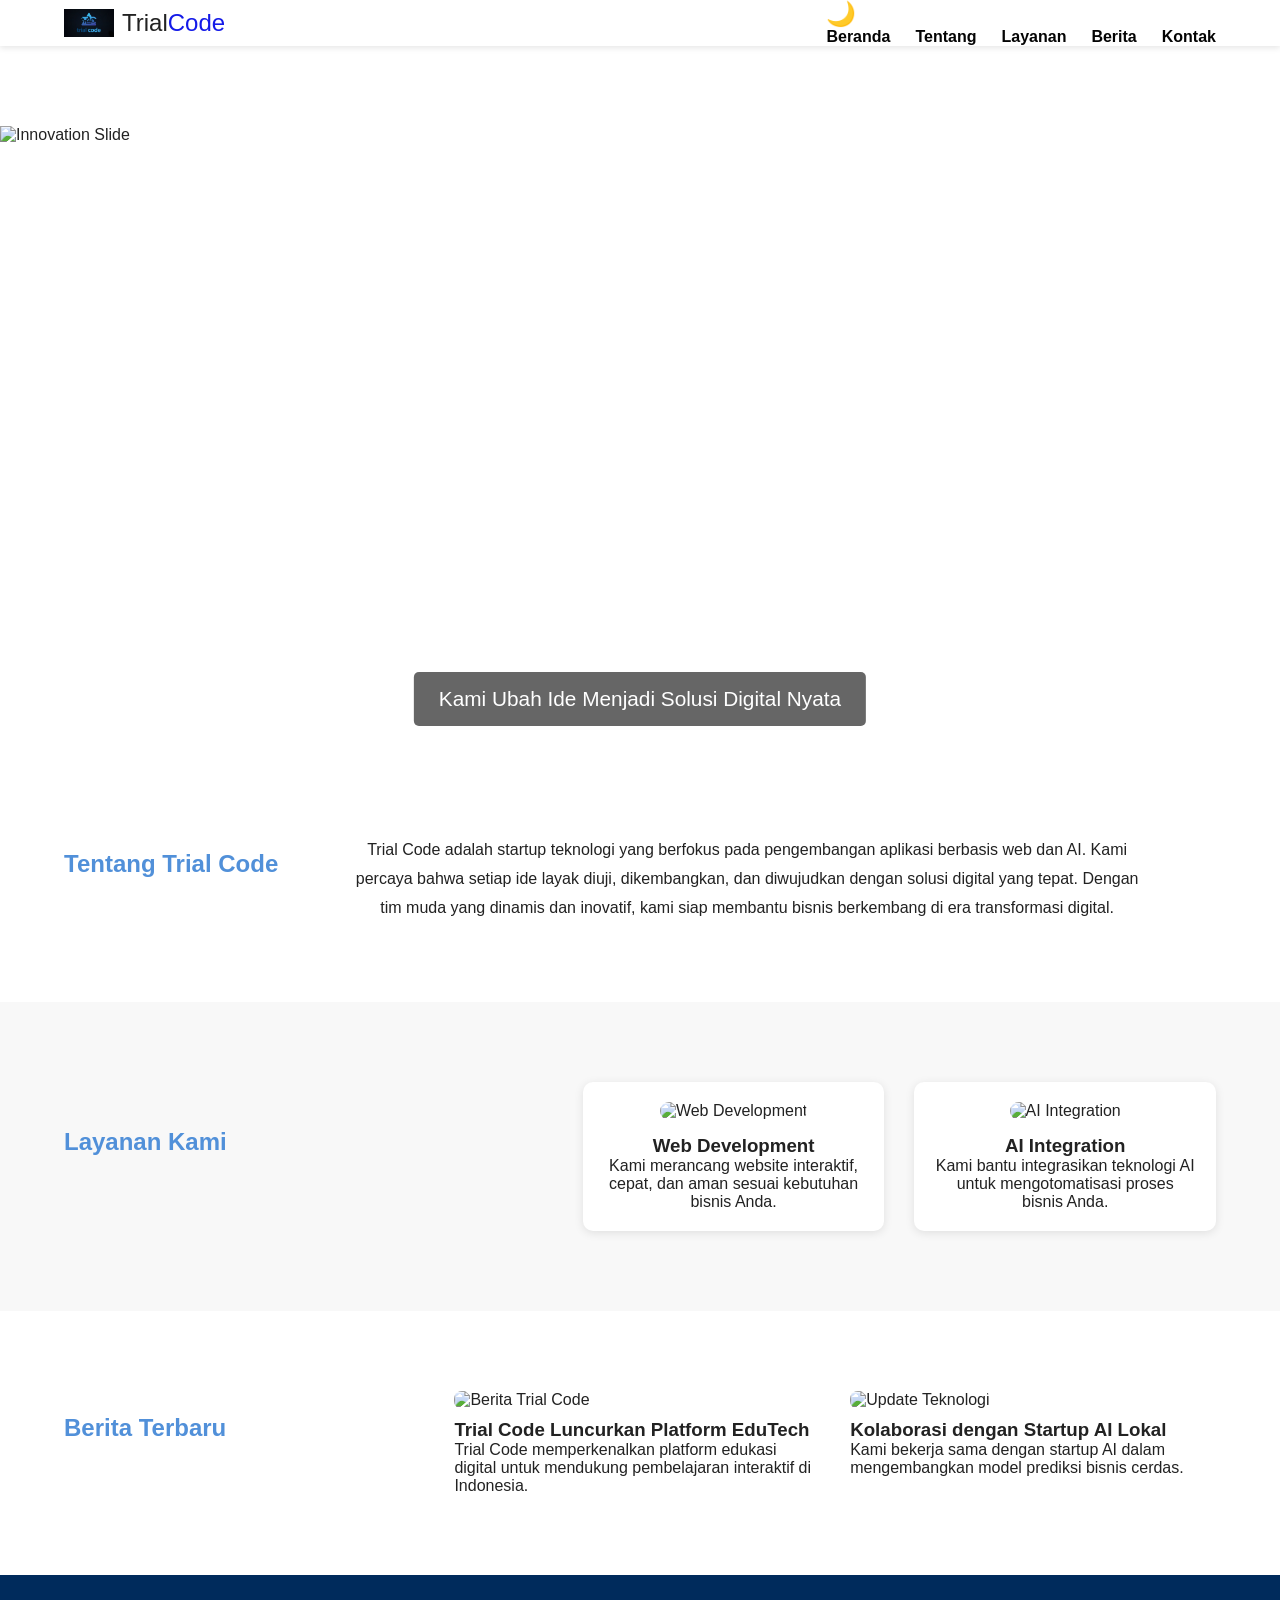
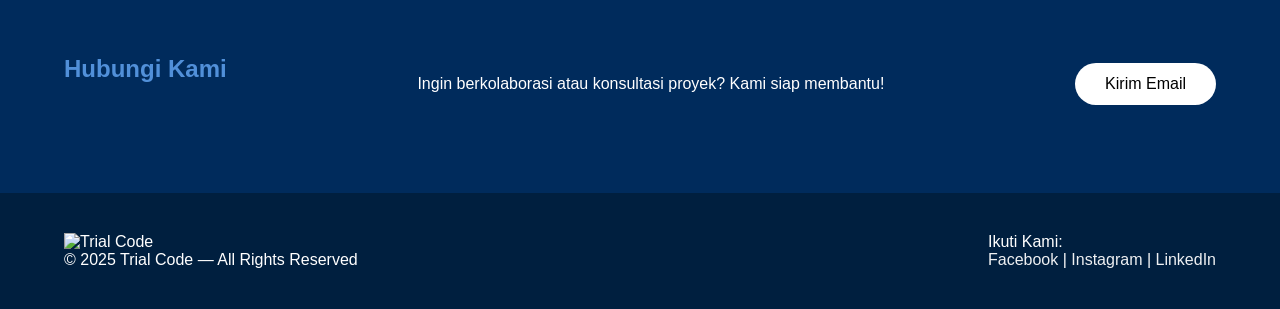
==== index.html @ 8fe4c937 "evaluasi" ====
<!DOCTYPE html>
<html lang="id">
<head>
  <meta charset="UTF-8" />
  <meta name="viewport" content="width=device-width, initial-scale=1.0" />
  <title>Trial Code — Transforming Ideas Into Digital Reality</title>
  <link rel="stylesheet" href="css/style.css" />
</head>
<body>
  <!-- NAVBAR -->
  <header>
    <div class="navbar container">
      <div class="logo">
        <img src="assets/Gambar111.jpg" alt="Trial Code Logo" />
        <span>Trial<span class="accent">Code</span></span>
      </div>
      <nav>
        <button id="theme-toggle" class="theme-btn">🌙</button>
        <ul>
          <li><a href="#home">Beranda</a></li>
          <li><a href="#about">Tentang</a></li>
          <li><a href="#services">Layanan</a></li>
          <li><a href="#news">Berita</a></li>
          <li><a href="#contact">Kontak</a></li>
        </ul>
      </nav>
    </div>
  </header>

  <!-- HERO SLIDER -->
  <section id="home" class="slider">
    <div class="slides fade">
      <img src="images/hero1.jpg" alt="Innovation Slide" />
      <div class="caption">Kami Ubah Ide Menjadi Solusi Digital Nyata</div>
    </div>
    <div class="slides fade">
      <img src="images/hero2.jpg" alt="Tech Slide" />
      <div class="caption">Membangun Masa Depan Teknologi Bersama</div>
    </div>

    <a class="prev" onclick="plusSlides(-1)">❮</a>
    <a class="next" onclick="plusSlides(1)">❯</a>
  </section>

  <!-- ABOUT -->
  <section id="about" class="about container">
    <h2>Tentang Trial Code</h2>
    <p>
      Trial Code adalah startup teknologi yang berfokus pada pengembangan aplikasi berbasis web dan AI.
      Kami percaya bahwa setiap ide layak diuji, dikembangkan, dan diwujudkan dengan solusi digital yang tepat.
      Dengan tim muda yang dinamis dan inovatif, kami siap membantu bisnis berkembang di era transformasi digital.
    </p>
  </section>

  <!-- SERVICES -->
  <section id="services" class="services">
    <div class="container">
      <h2>Layanan Kami</h2>
      <div class="service-grid">
        <div class="card">
          <img src="images/service1.jpg" alt="Web Development" />
          <h3>Web Development</h3>
          <p>Kami merancang website interaktif, cepat, dan aman sesuai kebutuhan bisnis Anda.</p>
        </div>
        <div class="card">
          <img src="images/service2.jpg" alt="AI Integration" />
          <h3>AI Integration</h3>
          <p>Kami bantu integrasikan teknologi AI untuk mengotomatisasi proses bisnis Anda.</p>
        </div>
      </div>
    </div>
  </section>

  <!-- NEWS -->
  <section id="news" class="news container">
    <h2>Berita Terbaru</h2>
    <div class="news-grid">
      <article>
        <img src="images/news1.jpg" alt="Berita Trial Code" />
        <h3>Trial Code Luncurkan Platform EduTech</h3>
        <p>Trial Code memperkenalkan platform edukasi digital untuk mendukung pembelajaran interaktif di Indonesia.</p>
      </article>
      <article>
        <img src="images/service1.jpg" alt="Update Teknologi" />
        <h3>Kolaborasi dengan Startup AI Lokal</h3>
        <p>Kami bekerja sama dengan startup AI dalam mengembangkan model prediksi bisnis cerdas.</p>
      </article>
    </div>
  </section>

  <!-- CONTACT -->
  <section id="contact" class="contact">
    <div class="container">
      <h2>Hubungi Kami</h2>
      <p>Ingin berkolaborasi atau konsultasi proyek? Kami siap membantu!</p>
      <a href="mailto:contact@trialcode.com" class="btn">Kirim Email</a>
    </div>
  </section>

  <!-- FOOTER -->
  <footer>
    <div class="container footer-content">
      <div>
        <img src="images/logo.png" alt="Trial Code" class="footer-logo" />
        <p>© 2025 Trial Code — All Rights Reserved</p>
      </div>
      <div class="footer-social">
        <p>Ikuti Kami:</p>
        <a href="#">Facebook</a> | <a href="#">Instagram</a> | <a href="#">LinkedIn</a>
      </div>
    </div>
  </footer>

  <script src="js/script.js"></script>
</body>
</html>
---- css/style.css ----
* { margin: 0; padding: 0; box-sizing: border-box; }
body { font-family: 'Poppins', sans-serif; color: #222; }

/* Navbar */
header {
  background: white;
  box-shadow: 0 2px 6px rgba(0,0,0,0.1);
  position: sticky;
  top: 0;
  z-index: 1000;
}

.container {
  width: 90%;
  max-width: 1200px;
  margin: auto;
  display: flex;
  justify-content: space-between;
  align-items: center;
}

.logo img {
  width: 50px;
  height: auto;
  margin-right: 8px;
}
.logo {
  display: flex;
  align-items: center;
  font-size: 1.5rem;
  font-weight: auto;
}
.accent { color: #030ae6ee; }

nav ul {
  list-style: none;
  display: flex;
  gap: 25px;
}
nav a {
  text-decoration: none;
  color: #040404;
  font-weight: 600;
}
nav a:hover { color: #030ae6ee; }

/* Slider */
.slider { position: relative; overflow: hidden; }
.slides img { width: 100%; height: 550px; object-fit: cover; display: block; }
.caption {
  position: absolute;
  bottom: 30px;
  left: 50%;
  transform: translateX(-50%);
  color: #fff;
  background: rgba(0,0,0,0.6);
  padding: 15px 25px;
  border-radius: 5px;
  font-size: 1.3rem;
}
.prev, .next {
  position: absolute;
  top: 50%;
  transform: translateY(-50%);
  font-size: 2rem;
  color: white;
  padding: 8px;
  cursor: pointer;
}
.prev { left: 15px; }
.next { right: 15px; }

/* Sections */
section { padding: 80px 0; }
h2 { text-align: center; margin-bottom: 30px; color: #5190d9; }

.about p {
  max-width: 800px;
  margin: auto;
  text-align: center;
  line-height: 1.8;
}

/* Services */
.services { background: #f8f8f8; }
.service-grid {
  display: grid;
  grid-template-columns: repeat(auto-fit, minmax(300px, 1fr));
  gap: 30px;
}
.card {
  background: white;
  border-radius: 10px;
  box-shadow: 0 2px 10px rgba(0,0,0,0.1);
  padding: 20px;
  text-align: center;
}
.card img { width: 100%; border-radius: 10px; margin-bottom: 15px; }

/* News */
.news-grid {
  display: grid;
  grid-template-columns: repeat(auto-fit, minmax(300px, 1fr));
  gap: 30px;
}
.news img {
  width: 100%;
  border-radius: 8px;
  margin-bottom: 10px;
}

/* Contact */
.contact {
  background: #002b5c;
  color: white;
  text-align: center;
}
.btn {
  background: #ffffff;
  color: rgb(0, 0, 0);
  padding: 12px 30px;
  border-radius: 25px;
  text-decoration: none;
}
.btn:hover { background: #f1771a; }

/* Footer */
footer {
  background: #001f3f;
  color: white;
  padding: 40px 0;
}
.footer-content {
  display: flex;
  justify-content: space-between;
  flex-wrap: wrap;
  align-items: center;
}
.footer-logo { width: 60px; }
.footer-social a {
  color: #ffffffee;
  text-decoration: none;
}
.footer-social a:hover { text-decoration: underline; }

/* =======================
   🌙 DARK MODE STYLES
======================= */
body.dark-mode {
  background: #111;
  color: #eee;
}

body.dark-mode header {
  background: #1a1a1a;
}

body.dark-mode nav a {
  color: #eee;
}

body.dark-mode nav a:hover {
  color: #f15a29;
}

body.dark-mode .card,
body.dark-mode .news img,
body.dark-mode footer {
  background: #1e1e1e;
  color: #ddd;
}

body.dark-mode .contact {
  background: #0d1a33;
}

body.dark-mode .btn {
  background: #f15a29;
  color: #fff;
}

/* Tombol Mode */
.theme-btn {
  background: transparent;
  border: none;
  font-size: 1.5rem;
  cursor: pointer;
  transition: transform 0.3s ease;
}

.theme-btn:hover {
  transform: rotate(20deg);
}

/* =======================
   ⚡ SCROLL ANIMATION
======================= */
.fade-in {
  opacity: 0;
  transform: translateY(30px);
  transition: opacity 0.8s ease, transform 0.8s ease;
}

.fade-in.show {
  opacity: 1;
  transform: translateY(0);
}
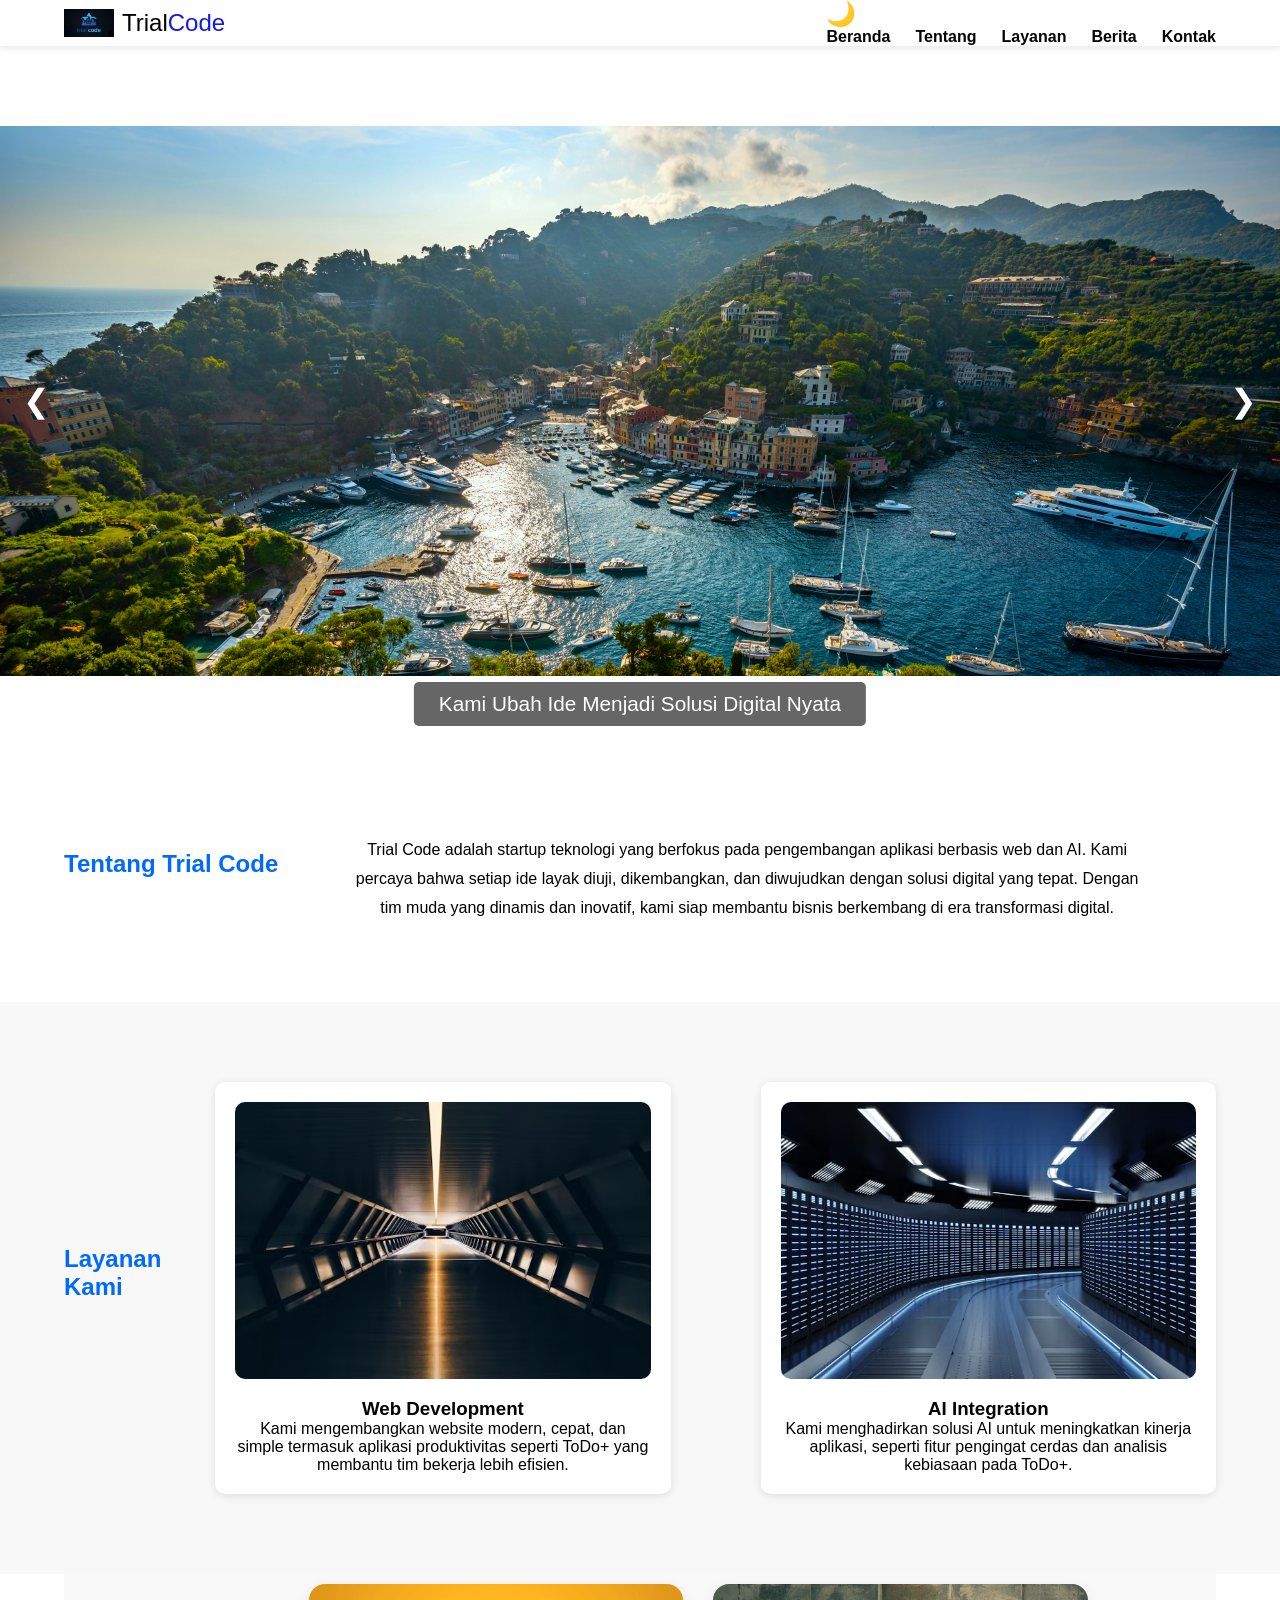
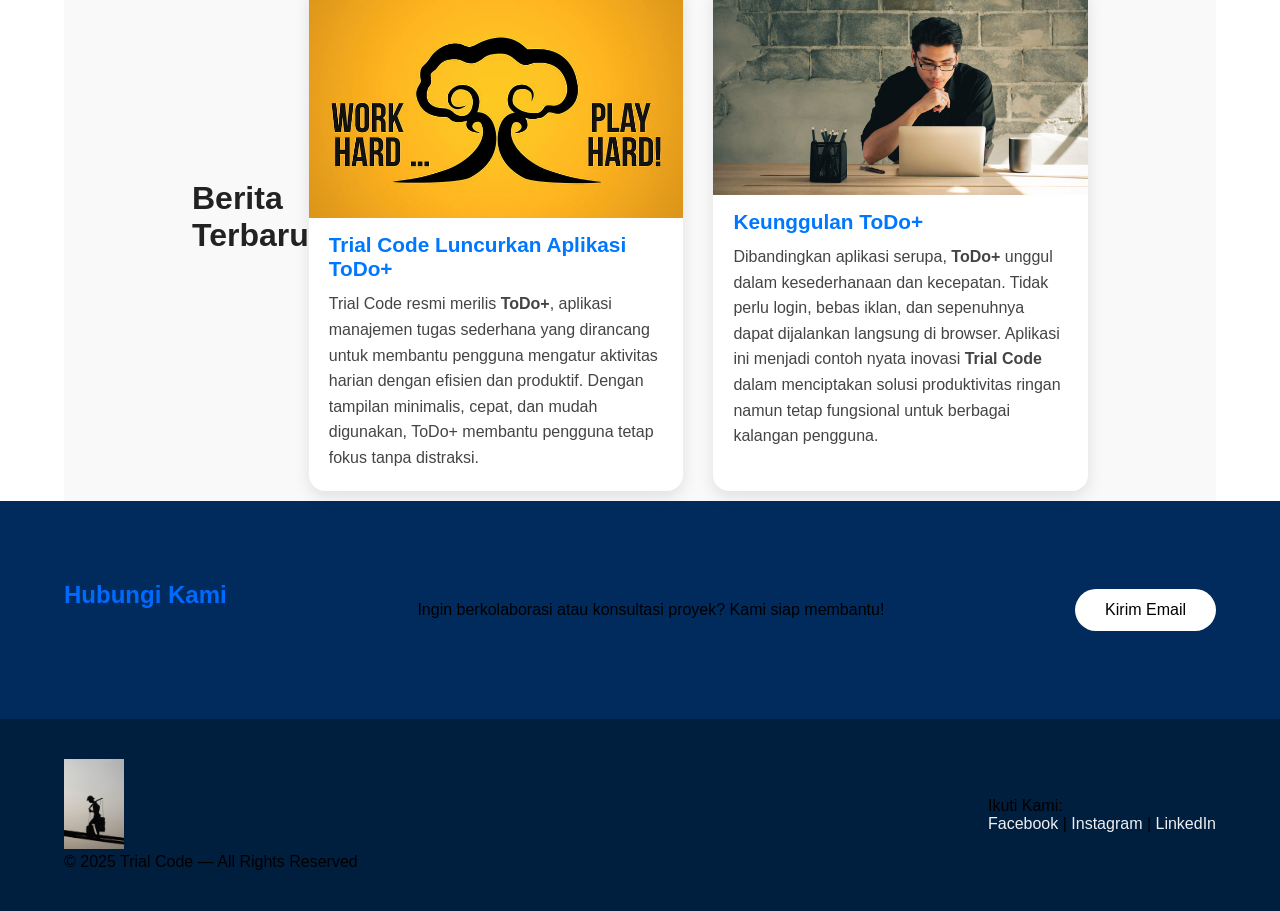
==== commit a883ca6b: "evaluasi2" ====
--- a/index.html
+++ b/index.html
@@ -30,11 +30,11 @@
   <!-- HERO SLIDER -->
   <section id="home" class="slider">
     <div class="slides fade">
-      <img src="images/hero1.jpg" alt="Innovation Slide" />
+      <img src="assets/hero1.jpg" alt="Innovation Slide" />
       <div class="caption">Kami Ubah Ide Menjadi Solusi Digital Nyata</div>
     </div>
     <div class="slides fade">
-      <img src="images/hero2.jpg" alt="Tech Slide" />
+      <img src="assets/hero2.jpg" alt="Tech Slide" />
       <div class="caption">Membangun Masa Depan Teknologi Bersama</div>
     </div>
 
@@ -58,35 +58,47 @@
       <h2>Layanan Kami</h2>
       <div class="service-grid">
         <div class="card">
-          <img src="images/service1.jpg" alt="Web Development" />
+          <img src="assets/service1.jpg" alt="Web Development" />
           <h3>Web Development</h3>
-          <p>Kami merancang website interaktif, cepat, dan aman sesuai kebutuhan bisnis Anda.</p>
+          <p>Kami mengembangkan website modern, cepat, dan simple termasuk aplikasi produktivitas seperti ToDo+ yang membantu tim bekerja lebih efisien.</p>
         </div>
         <div class="card">
-          <img src="images/service2.jpg" alt="AI Integration" />
+          <img src="assets/service2.jpg" alt="AI Integration" />
           <h3>AI Integration</h3>
-          <p>Kami bantu integrasikan teknologi AI untuk mengotomatisasi proses bisnis Anda.</p>
+          <p>Kami menghadirkan solusi AI untuk meningkatkan kinerja aplikasi, seperti fitur pengingat cerdas dan analisis kebiasaan pada ToDo+.</p>
         </div>
       </div>
     </div>
   </section>
 
-  <!-- NEWS -->
-  <section id="news" class="news container">
-    <h2>Berita Terbaru</h2>
-    <div class="news-grid">
-      <article>
-        <img src="images/news1.jpg" alt="Berita Trial Code" />
-        <h3>Trial Code Luncurkan Platform EduTech</h3>
-        <p>Trial Code memperkenalkan platform edukasi digital untuk mendukung pembelajaran interaktif di Indonesia.</p>
-      </article>
-      <article>
-        <img src="images/service1.jpg" alt="Update Teknologi" />
-        <h3>Kolaborasi dengan Startup AI Lokal</h3>
-        <p>Kami bekerja sama dengan startup AI dalam mengembangkan model prediksi bisnis cerdas.</p>
-      </article>
-    </div>
-  </section>
+ <!-- ====== HOT NEWS ====== -->
+<section id="news" class="news container">
+  <h2>Berita Terbaru</h2>
+  <div class="news-grid">
+
+    <article class="fade-in">
+      <img src="assets/todolist-news.jpg" alt="ToDo+ Launch by Trial Code" />
+      <h3>Trial Code Luncurkan Aplikasi ToDo+</h3>
+      <p>
+        Trial Code resmi merilis <strong>ToDo+</strong>, aplikasi manajemen tugas sederhana 
+        yang dirancang untuk membantu pengguna mengatur aktivitas harian dengan efisien dan produktif.
+        Dengan tampilan minimalis, cepat, dan mudah digunakan, ToDo+ membantu pengguna tetap fokus tanpa distraksi.
+      </p>
+    </article>
+
+    <article class="fade-in">
+      <img src="assets/todolist-feature.jpg" alt="Keunggulan ToDo+" />
+      <h3>Keunggulan ToDo+</h3>
+      <p>
+        Dibandingkan aplikasi serupa, <strong>ToDo+</strong> unggul dalam kesederhanaan dan kecepatan.
+        Tidak perlu login, bebas iklan, dan sepenuhnya dapat dijalankan langsung di browser.
+        Aplikasi ini menjadi contoh nyata inovasi <strong>Trial Code</strong> dalam menciptakan solusi produktivitas ringan 
+        namun tetap fungsional untuk berbagai kalangan pengguna.
+      </p>
+    </article>
+
+  </div>
+</section>
 
   <!-- CONTACT -->
   <section id="contact" class="contact">
@@ -101,7 +113,7 @@
   <footer>
     <div class="container footer-content">
       <div>
-        <img src="images/logo.png" alt="Trial Code" class="footer-logo" />
+        <img src="assets/logo.png" alt="Trial Code" class="footer-logo" />
         <p>© 2025 Trial Code — All Rights Reserved</p>
       </div>
       <div class="footer-social">
--- a/css/style.css
+++ b/css/style.css
@@ -17,6 +17,7 @@
   display: flex;
   justify-content: space-between;
   align-items: center;
+  color: #000000;
 }
 
 .logo img {
@@ -54,7 +55,7 @@
   transform: translateX(-50%);
   color: #fff;
   background: rgba(0,0,0,0.6);
-  padding: 15px 25px;
+  padding: 10px 25px;
   border-radius: 5px;
   font-size: 1.3rem;
 }
@@ -72,7 +73,7 @@
 
 /* Sections */
 section { padding: 80px 0; }
-h2 { text-align: center; margin-bottom: 30px; color: #5190d9; }
+h2 { text-align: left; margin-bottom: 30px; color: #006aff; }
 
 .about p {
   max-width: 800px;
@@ -86,7 +87,7 @@
 .service-grid {
   display: grid;
   grid-template-columns: repeat(auto-fit, minmax(300px, 1fr));
-  gap: 30px;
+  gap: 90px;
 }
 .card {
   background: white;
@@ -97,18 +98,76 @@
 }
 .card img { width: 100%; border-radius: 10px; margin-bottom: 15px; }
 
-/* News */
+/* ==== News Section ==== */
+.news {
+  padding: 10px 10%;
+  background: #f9f9f9;
+  text-align: center;
+}
+
+.news h2 {
+  font-size: 2rem;
+  margin-bottom: 40px;
+  color: #222;
+  text-align: left;
+}
+
 .news-grid {
   display: grid;
-  grid-template-columns: repeat(auto-fit, minmax(300px, 1fr));
+  grid-template-columns: repeat(auto-fit, minmax(350px, 1fr));
   gap: 30px;
-}
-.news img {
+  justify-content: center;
+  text-align: left;
+}
+
+.news article {
+  background: white;
+  border-radius: 16px;
+  box-shadow: 0 6px 16px rgba(0, 0, 0, 0.1);
+  overflow: hidden;
+  opacity: 0;
+  transform: translateY(40px);
+  transition: opacity 0.8s ease, transform 0.8s ease;
+}
+
+.news article img {
   width: 100%;
-  border-radius: 8px;
+  height: auto;
+  border-radius: 0;
+  display: block;
+}
+
+.news article h3,
+.news article p {
+  text-align: left;
+  padding: 0 20px; /* memberi ruang kiri dan kanan */
+}
+
+.news article h3 {
+  font-size: 1.3rem;
+  color: #0077ff;
+  margin-top: 15px;
   margin-bottom: 10px;
 }
 
+.news article p {
+  color: #444;
+  line-height: 1.6;
+  margin-bottom: 20px;
+}
+
+/* ==== Fade-In Animation ==== */
+.fade-in.show {
+  opacity: 1;
+  transform: translateY(0);
+}
+
+
+/* ==== Fade-In Animation ==== */
+.fade-in.show {
+  opacity: 1;
+  transform: translateY(0);
+}
 /* Contact */
 .contact {
   background: #002b5c;
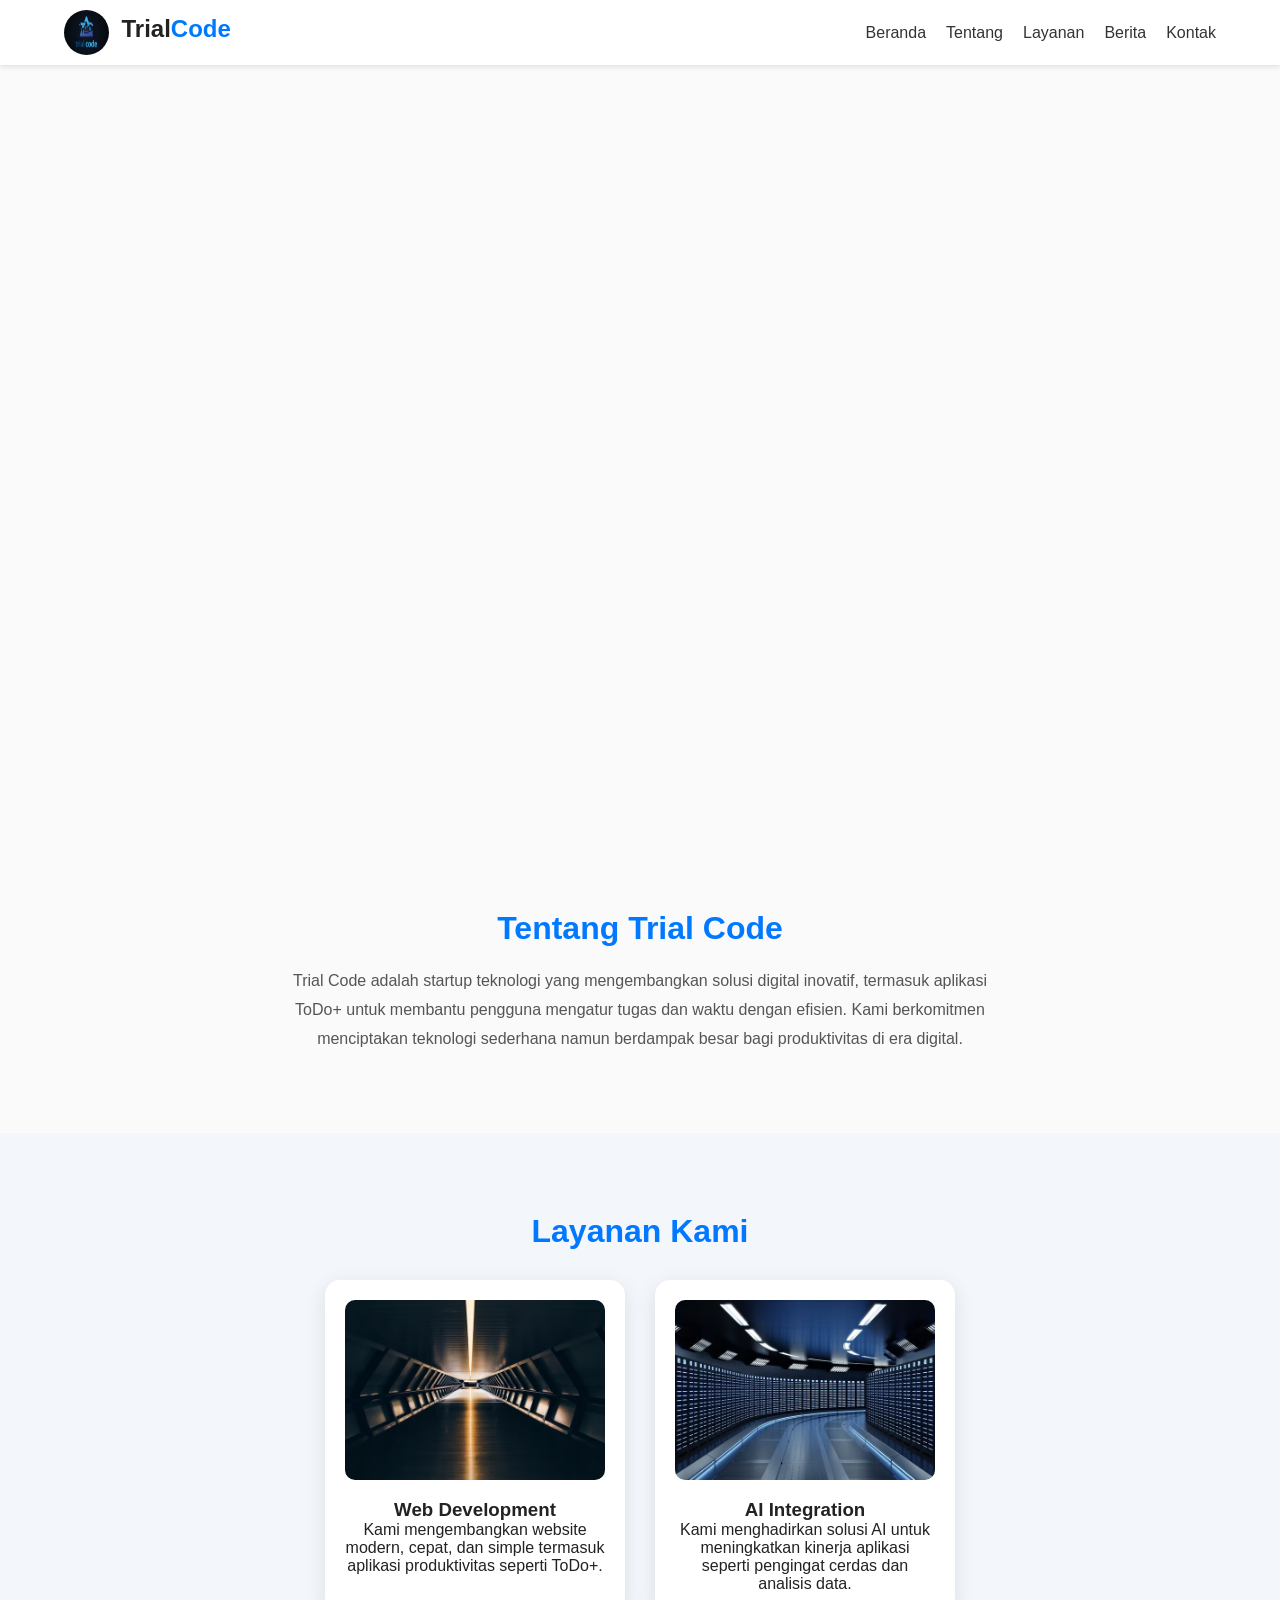
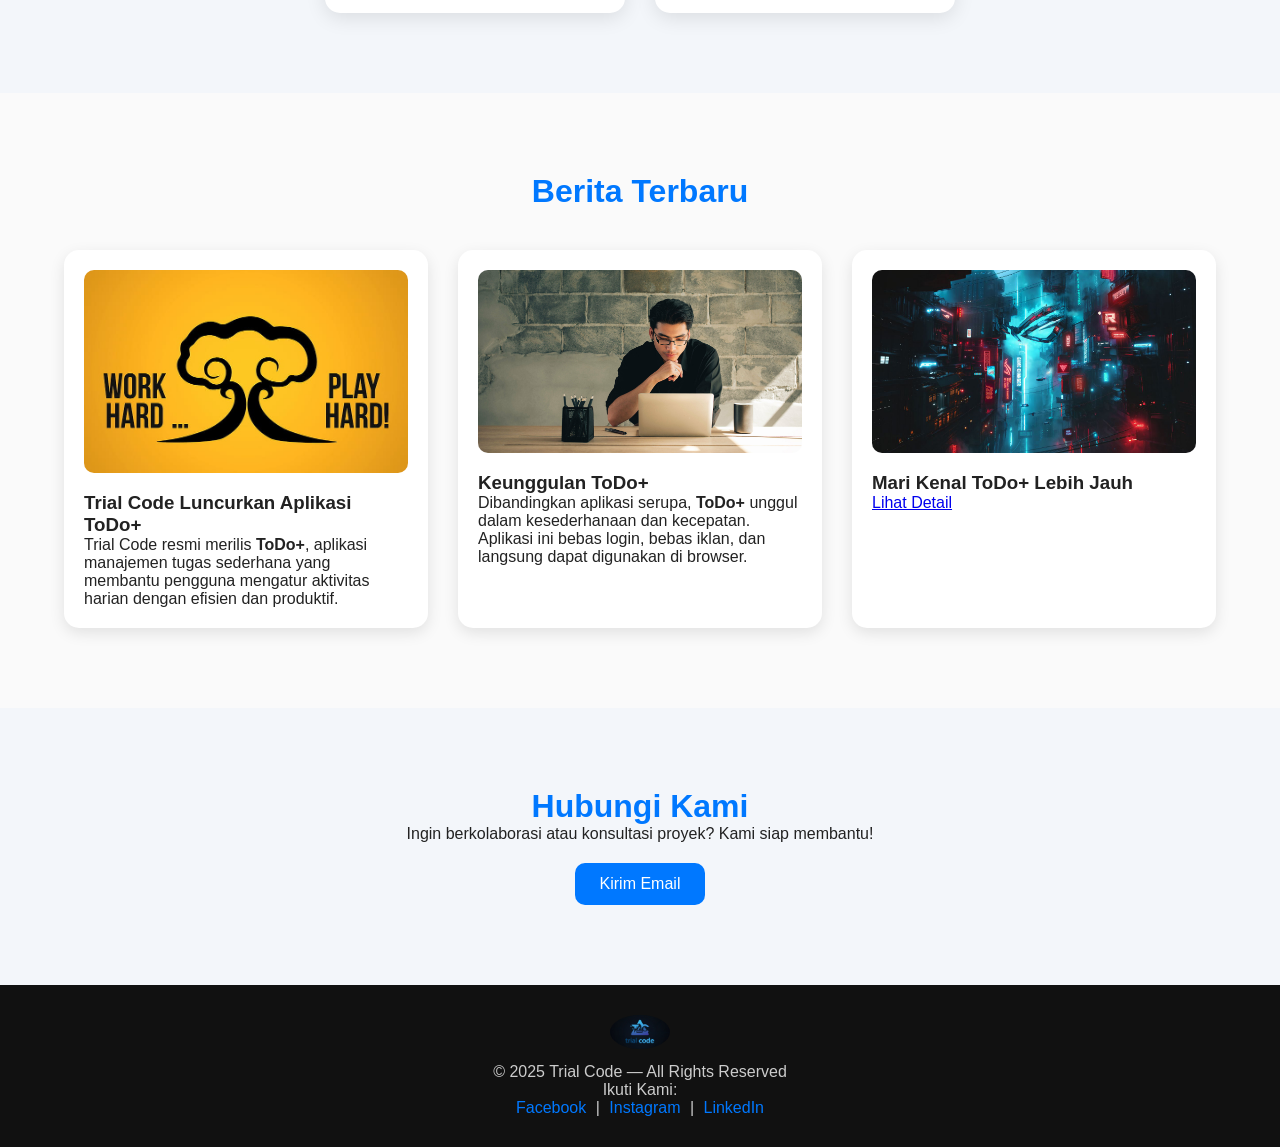
==== commit 808a2ea9: "project2" ====
--- a/index.html
+++ b/index.html
@@ -4,7 +4,7 @@
   <meta charset="UTF-8" />
   <meta name="viewport" content="width=device-width, initial-scale=1.0" />
   <title>Trial Code — Transforming Ideas Into Digital Reality</title>
-  <link rel="stylesheet" href="css/style.css" />
+  <link rel="stylesheet" href="style.css" />
 </head>
 <body>
   <!-- NAVBAR -->
@@ -15,7 +15,6 @@
         <span>Trial<span class="accent">Code</span></span>
       </div>
       <nav>
-        <button id="theme-toggle" class="theme-btn">🌙</button>
         <ul>
           <li><a href="#home">Beranda</a></li>
           <li><a href="#about">Tentang</a></li>
@@ -29,26 +28,29 @@
 
   <!-- HERO SLIDER -->
   <section id="home" class="slider">
-    <div class="slides fade">
+    <div class="slide fade">
       <img src="assets/hero1.jpg" alt="Innovation Slide" />
       <div class="caption">Kami Ubah Ide Menjadi Solusi Digital Nyata</div>
     </div>
-    <div class="slides fade">
+
+    <div class="slide fade">
       <img src="assets/hero2.jpg" alt="Tech Slide" />
       <div class="caption">Membangun Masa Depan Teknologi Bersama</div>
     </div>
 
-    <a class="prev" onclick="plusSlides(-1)">❮</a>
-    <a class="next" onclick="plusSlides(1)">❯</a>
+    <div class="slide fade">
+      <img src="assets/hero3.jpg" alt="Productivity Slide" />
+      <div class="caption">Mewujudkan Efisiensi dan Produktivitas Digital</div>
+    </div>
   </section>
 
   <!-- ABOUT -->
   <section id="about" class="about container">
     <h2>Tentang Trial Code</h2>
     <p>
-      Trial Code adalah startup teknologi yang berfokus pada pengembangan aplikasi berbasis web dan AI.
-      Kami percaya bahwa setiap ide layak diuji, dikembangkan, dan diwujudkan dengan solusi digital yang tepat.
-      Dengan tim muda yang dinamis dan inovatif, kami siap membantu bisnis berkembang di era transformasi digital.
+      Trial Code adalah startup teknologi yang mengembangkan solusi digital inovatif, termasuk aplikasi ToDo+ 
+      untuk membantu pengguna mengatur tugas dan waktu dengan efisien. Kami berkomitmen menciptakan teknologi 
+      sederhana namun berdampak besar bagi produktivitas di era digital.
     </p>
   </section>
 
@@ -60,45 +62,47 @@
         <div class="card">
           <img src="assets/service1.jpg" alt="Web Development" />
           <h3>Web Development</h3>
-          <p>Kami mengembangkan website modern, cepat, dan simple termasuk aplikasi produktivitas seperti ToDo+ yang membantu tim bekerja lebih efisien.</p>
+          <p>Kami mengembangkan website modern, cepat, dan simple termasuk aplikasi produktivitas seperti ToDo+.</p>
         </div>
         <div class="card">
           <img src="assets/service2.jpg" alt="AI Integration" />
           <h3>AI Integration</h3>
-          <p>Kami menghadirkan solusi AI untuk meningkatkan kinerja aplikasi, seperti fitur pengingat cerdas dan analisis kebiasaan pada ToDo+.</p>
+          <p>Kami menghadirkan solusi AI untuk meningkatkan kinerja aplikasi seperti pengingat cerdas dan analisis data.</p>
         </div>
       </div>
     </div>
   </section>
 
- <!-- ====== HOT NEWS ====== -->
-<section id="news" class="news container">
-  <h2>Berita Terbaru</h2>
-  <div class="news-grid">
+  <!-- NEWS -->
+  <section id="news" class="news container">
+    <h2>Berita Terbaru</h2>
+    <div class="news-grid">
 
-    <article class="fade-in">
-      <img src="assets/todolist-news.jpg" alt="ToDo+ Launch by Trial Code" />
-      <h3>Trial Code Luncurkan Aplikasi ToDo+</h3>
-      <p>
-        Trial Code resmi merilis <strong>ToDo+</strong>, aplikasi manajemen tugas sederhana 
-        yang dirancang untuk membantu pengguna mengatur aktivitas harian dengan efisien dan produktif.
-        Dengan tampilan minimalis, cepat, dan mudah digunakan, ToDo+ membantu pengguna tetap fokus tanpa distraksi.
-      </p>
-    </article>
+      <article class="fade-in">
+        <img src="assets/todolist-news.jpg" alt="ToDo+ Launch by Trial Code" />
+        <h3>Trial Code Luncurkan Aplikasi ToDo+</h3>
+        <p>
+          Trial Code resmi merilis <strong>ToDo+</strong>, aplikasi manajemen tugas sederhana 
+          yang membantu pengguna mengatur aktivitas harian dengan efisien dan produktif.
+        </p>
+      </article>
 
-    <article class="fade-in">
-      <img src="assets/todolist-feature.jpg" alt="Keunggulan ToDo+" />
-      <h3>Keunggulan ToDo+</h3>
-      <p>
-        Dibandingkan aplikasi serupa, <strong>ToDo+</strong> unggul dalam kesederhanaan dan kecepatan.
-        Tidak perlu login, bebas iklan, dan sepenuhnya dapat dijalankan langsung di browser.
-        Aplikasi ini menjadi contoh nyata inovasi <strong>Trial Code</strong> dalam menciptakan solusi produktivitas ringan 
-        namun tetap fungsional untuk berbagai kalangan pengguna.
-      </p>
-    </article>
+      <article class="fade-in">
+        <img src="assets/todolist-feature.jpg" alt="Keunggulan ToDo+" />
+        <h3>Keunggulan ToDo+</h3>
+        <p>
+          Dibandingkan aplikasi serupa, <strong>ToDo+</strong> unggul dalam kesederhanaan dan kecepatan. 
+          Aplikasi ini bebas login, bebas iklan, dan langsung dapat digunakan di browser.
+        </p>
+      </article>
 
-  </div>
-</section>
+      <article class="fade-in">
+        <img src="assets/todolist-image.jpg" alt="gambar todo list" />
+        <h3>Mari Kenal ToDo+ Lebih Jauh</h3>
+        <p><a href="projects1.html" target="_blank">Lihat Detail</a></p>
+      </article>
+    </div>
+  </section>
 
   <!-- CONTACT -->
   <section id="contact" class="contact">
@@ -113,7 +117,7 @@
   <footer>
     <div class="container footer-content">
       <div>
-        <img src="assets/logo.png" alt="Trial Code" class="footer-logo" />
+        <img src="assets/Gambar111.jpg" alt="Trial Code" class="footer-logo" />
         <p>© 2025 Trial Code — All Rights Reserved</p>
       </div>
       <div class="footer-social">
@@ -123,6 +127,5 @@
     </div>
   </footer>
 
-  <script src="js/script.js"></script>
 </body>
 </html>
--- a/style.css
+++ b/style.css
@@ -0,0 +1,256 @@
+/* ========== RESET ========== */
+* {
+  margin: 0;
+  padding: 0;
+  box-sizing: border-box;
+  scroll-behavior: smooth;
+  font-family: "Poppins", sans-serif;
+}
+
+body {
+  background-color: #fafafa;
+  color: #222;
+}
+
+/* ========== NAVBAR ========== */
+header {
+  background-color: white;
+  box-shadow: 0 2px 5px rgba(0,0,0,0.1);
+  position: sticky;
+  top: 0;
+  z-index: 100;
+}
+
+.container {
+  width: 90%;
+  margin: auto;
+}
+
+.navbar {
+  display: flex;
+  justify-content: space-between;
+  align-items: center;
+  padding: 10px 0;
+}
+
+.logo img {
+  width: 45px;
+  height: 45px;
+  border-radius: 50%;
+  margin-right: 8px;
+  vertical-align: middle;
+}
+
+.logo span {
+  font-size: 1.5rem;
+  font-weight: 600;
+}
+
+.logo .accent {
+  color: #0078ff;
+}
+
+nav ul {
+  list-style: none;
+  display: flex;
+  gap: 20px;
+}
+
+nav a {
+  text-decoration: none;
+  color: #333;
+  font-weight: 500;
+}
+
+nav a:hover {
+  color: #0078ff;
+}
+
+/* ========== HERO SLIDER PURE CSS ========== */
+.slider {
+  position: relative;
+  width: 100%;
+  height: 85vh;
+  overflow: hidden;
+}
+
+.slide {
+  position: absolute;
+  width: 100%;
+  height: 100%;
+  opacity: 0;
+  animation: fade 15s infinite;
+}
+
+.slide img {
+  width: 100%;
+  height: 100%;
+  object-fit: cover;
+}
+
+.caption {
+  position: absolute;
+  bottom: 60px;
+  left: 50%;
+  transform: translateX(-50%);
+  background: rgba(0,0,0,0.6);
+  color: white;
+  padding: 15px 25px;
+  border-radius: 10px;
+  font-size: 1.3rem;
+  letter-spacing: 0.5px;
+}
+
+@keyframes fade {
+  0%, 33%, 100% { opacity: 0; }
+  5%, 30% { opacity: 1; }
+}
+
+.slide:nth-child(1) {
+  animation-delay: 0s;
+}
+.slide:nth-child(2) {
+  animation-delay: 5s;
+}
+.slide:nth-child(3) {
+  animation-delay: 10s;
+}
+
+/* ========== ABOUT SECTION ========== */
+.about {
+  padding: 80px 0;
+  text-align: center;
+}
+
+.about h2 {
+  font-size: 2rem;
+  color: #0078ff;
+  margin-bottom: 20px;
+}
+
+.about p {
+  max-width: 700px;
+  margin: auto;
+  line-height: 1.8;
+  color: #555;
+}
+
+/* ========== SERVICES ========== */
+.services {
+  background: #f3f6fa;
+  padding: 80px 0;
+}
+
+.services h2 {
+  text-align: center;
+  color: #0078ff;
+  font-size: 2rem;
+  margin-bottom: 30px;
+}
+
+.service-grid {
+  display: flex;
+  justify-content: center;
+  gap: 30px;
+  flex-wrap: wrap;
+}
+
+.card {
+  background: white;
+  border-radius: 15px;
+  width: 300px;
+  padding: 20px;
+  text-align: center;
+  box-shadow: 0 5px 20px rgba(0,0,0,0.1);
+  transition: 0.3s;
+}
+
+.card:hover {
+  transform: translateY(-5px);
+}
+
+.card img {
+  width: 100%;
+  border-radius: 10px;
+  height: 180px;
+  object-fit: cover;
+  margin-bottom: 15px;
+}
+
+/* ========== NEWS SECTION ========== */
+.news {
+  padding: 80px 0;
+}
+
+.news h2 {
+  text-align: center;
+  font-size: 2rem;
+  color: #0078ff;
+  margin-bottom: 40px;
+}
+
+.news-grid {
+  display: grid;
+  grid-template-columns: repeat(auto-fit, minmax(280px, 1fr));
+  gap: 30px;
+}
+
+.news-grid article {
+  background: white;
+  border-radius: 15px;
+  padding: 20px;
+  box-shadow: 0 5px 15px rgba(0,0,0,0.1);
+}
+
+.news-grid img {
+  width: 100%;
+  border-radius: 10px;
+  margin-bottom: 15px;
+}
+
+/* ========== CONTACT ========== */
+.contact {
+  text-align: center;
+  background: #f3f6fa;
+  padding: 80px 0;
+}
+
+.contact h2 {
+  color: #0078ff;
+  font-size: 2rem;
+}
+
+.contact .btn {
+  display: inline-block;
+  margin-top: 20px;
+  background: #0078ff;
+  color: white;
+  padding: 12px 25px;
+  border-radius: 10px;
+  text-decoration: none;
+  transition: 0.3s;
+}
+
+.contact .btn:hover {
+  background: #005fcc;
+}
+
+/* ========== FOOTER ========== */
+footer {
+  background: #111;
+  color: #ccc;
+  padding: 30px 0;
+  text-align: center;
+}
+
+.footer-logo {
+  width: 60px;
+  border-radius: 50%;
+  margin-bottom: 10px;
+}
+
+.footer-social a {
+  color: #0078ff;
+  text-decoration: none;
+  margin: 0 5px;
+}
